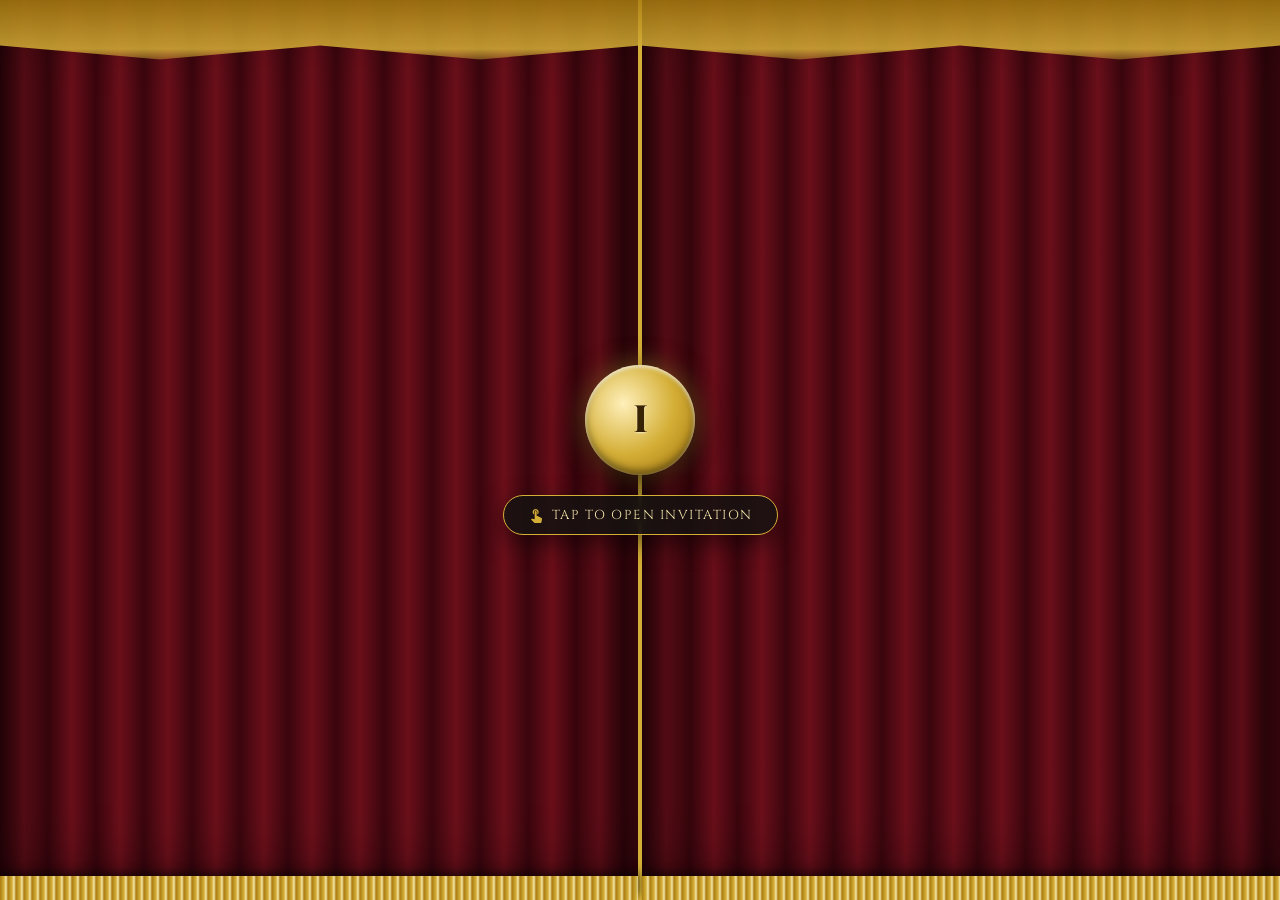
==== web/index.html @ 7debd79f "Add Firestore publishing layer and web viewer foundation" ====
<!DOCTYPE html>
<html lang="en">
<head>
  <meta charset="UTF-8">
  <meta name="viewport" content="width=device-width, initial-scale=1.0, maximum-scale=1.0, user-scalable=no">
  <title>Inviora — Digital Invitation</title>
  <meta name="description" content="View your personalized digital event invitation on Inviora.">
  <meta name="theme-color" content="#141211">

  <!-- Dynamic Base Href for GitHub Pages and Subfolder Support -->
  <script>
    (function() {
      var p = window.location.pathname;
      if (p.indexOf('/Inviora') !== -1) {
        document.write('<base href="/Inviora/">');
      } else if (p.indexOf('/web') !== -1) {
        document.write('<base href="/web/">');
      } else {
        document.write('<base href="./">');
      }
    })();
  </script>

  <link rel="stylesheet" href="styles.css">

  <!-- Firebase Web SDK (Compat - Client Read Only) -->
  <script src="https://www.gstatic.com/firebasejs/10.12.0/firebase-app-compat.js"></script>
  <script src="https://www.gstatic.com/firebasejs/10.12.0/firebase-firestore-compat.js"></script>
</head>
<body>

  <!-- Cinematic Curtain Reveal Overlay (anim_velvet_curtain) -->
  <div id="cinematicOverlay" class="cinematic-overlay">
    <div class="curtain-valance"></div>
    <div class="curtain-panel left">
      <div class="curtain-fringe"></div>
    </div>
    <div class="curtain-panel right">
      <div class="curtain-fringe"></div>
    </div>
    <div id="centerSealWrapper" class="center-seal-wrapper">
      <div class="golden-seal">
        <span id="sealMonogram" class="seal-monogram">I</span>
      </div>
      <div class="seal-prompt-pill">
        <svg class="touch-icon" viewBox="0 0 24 24">
          <path d="M9 11.24V7.5C9 6.12 10.12 5 11.5 5S14 6.12 14 7.5v3.74c1.21-.81 2-2.18 2-3.74C16 5.01 13.99 3 11.5 3S7 5.01 7 7.5c0 1.56.79 2.93 2 3.74zm9.84 4.63l-4.54-2.26c-.17-.07-.35-.11-.54-.11H13v-6c0-.83-.67-1.5-1.5-1.5S10 6.67 10 7.5v10.74l-3.44-.72c-.09-.02-.18-.03-.27-.03-.38 0-.73.16-.98.41l-.81.82 4.93 4.93c.36.36.86.56 1.37.56h7.49c.98 0 1.81-.71 1.97-1.68l.81-4.87c.05-.33-.03-.66-.23-.93z"/>
        </svg>
        <span>Tap to Open Invitation</span>
      </div>
    </div>
  </div>

  <div class="app-container">
    <!-- Brand Header -->
    <header class="brand-header">
      <svg class="brand-crest" viewBox="0 0 24 24" fill="none" stroke="currentColor">
        <path d="M12 2L15.09 8.26L22 9.27L17 14.14L18.18 21.02L12 17.77L5.82 21.02L7 14.14L2 9.27L8.91 8.26L12 2Z" fill="#D4AF37" stroke="#AA7C11" stroke-width="0.8"/>
      </svg>
      <span class="brand-title">Inviora</span>
    </header>

    <!-- State: Loading Screen -->
    <div id="loadingScreen" class="status-screen">
      <div class="spinner"></div>
      <div class="status-title">Preparing Your Invitation</div>
      <div class="status-message">Unfolding ceremony details and personalized RSVP...</div>
    </div>

    <!-- State: Error / Not Found Screen -->
    <div id="errorScreen" class="status-screen hidden">
      <svg class="status-icon" viewBox="0 0 24 24" fill="none" stroke="#D4AF37" stroke-width="1.6">
        <circle cx="12" cy="12" r="10"/>
        <line x1="12" y1="8" x2="12" y2="12"/>
        <line x1="12" y1="16" x2="12.01" y2="16"/>
      </svg>
      <div id="errorTitle" class="status-title">Invitation Not Found</div>
      <div id="errorMessage" class="status-message">
        We could not locate an invitation for this link. Please verify your invitation URL.
      </div>
    </div>

    <!-- State: Direct Root / Manual Code Entry Screen -->
    <div id="rootPromptScreen" class="status-screen hidden">
      <svg class="status-icon" viewBox="0 0 24 24" fill="none" stroke="#D4AF37" stroke-width="1.6">
        <path d="M4 4h16c1.1 0 2 .9 2 2v12c0 1.1-.9 2-2 2H4c-1.1 0-2-.9-2-2V6c0-1.1.9-2 2-2z"/>
        <polyline points="22,6 12,13 2,6"/>
      </svg>
      <div class="status-title">Digital Invitation Viewer</div>
      <div class="status-message">
        Please open your invitation link directly or enter your 6-character invitation code below:
      </div>
      <div class="token-input-group">
        <input id="manualTokenInput" type="text" class="token-input" placeholder="e.g. KzUSUB" maxlength="12">
        <button id="manualTokenSubmit" class="token-btn">Open</button>
      </div>
    </div>

    <!-- State: Active Invitation Stage -->
    <main id="invitationStage" class="invitation-stage hidden">
      <div class="card-wrapper">
        <div id="invitationCard" class="invitation-card">
          <!-- Background Artwork (SVG test image or public URL) -->
          <img id="cardArtwork" class="card-artwork" src="" alt="Invitation Artwork">

          <!-- Dynamic Proportional Text Layers -->
          <div id="cardLayers" class="card-layers-container"></div>

          <!-- Navigation Arrow Overlays -->
          <button id="cardPrevBtn" class="card-nav-arrow prev hidden" aria-label="Previous Ceremony">
            <svg viewBox="0 0 24 24" width="22" height="22" fill="currentColor">
              <path d="M15.41 7.41L14 6l-6 6 6 6 1.41-1.41L10.83 12z"/>
            </svg>
          </button>
          <button id="cardNextBtn" class="card-nav-arrow next hidden" aria-label="Next Ceremony">
            <svg viewBox="0 0 24 24" width="22" height="22" fill="currentColor">
              <path d="M10 6L8.59 7.41 13.17 12l-4.58 4.59L10 18l6-6z"/>
            </svg>
          </button>
        </div>
      </div>

      <!-- Ceremony Tabs & Counter -->
      <nav class="page-navigation-panel" aria-label="Ceremonies">
        <div id="pageCounter" class="page-counter-badge"></div>
        <div id="ceremonyTabs" class="ceremony-tabs"></div>
      </nav>

      <!-- Replay Reveal Action -->
      <div class="action-controls">
        <button id="replayExperienceBtn" class="action-btn">
          <svg viewBox="0 0 24 24" width="14" height="14" fill="currentColor">
            <path d="M17.65 6.35C16.2 4.9 14.21 4 12 4c-4.42 0-7.99 3.58-7.99 8s3.57 8 7.99 8c3.73 0 6.84-2.55 7.73-6h-2.08c-.82 2.33-3.04 4-5.65 4-3.31 0-6-2.69-6-6s2.69-6 6-6c1.66 0 3.14.69 4.22 1.78L13 11h7V4l-2.35 2.35z"/>
          </svg>
          <span>Replay Experience</span>
        </button>
      </div>

      <footer class="guest-footer">
        Powered by <a href="https://github.com/techdevelopers32/Inviora" target="_blank" rel="noopener">Inviora</a>
      </footer>
    </main>
  </div>

  <script src="app.js"></script>
</body>
</html>
---- web/styles.css ----
@import url('https://fonts.googleapis.com/css2?family=Amiri:ital,wght@0,400;0,700;1,400&family=Cinzel:wght@500;600;700;800&family=Cormorant+Garamond:ital,wght@0,400;0,500;0,600;0,700;1,400;1,600&family=Plus+Jakarta+Sans:wght@400;500;600;700&display=swap');

:root {
  --color-gold-primary: #D4AF37;
  --color-gold-dark: #AA7C11;
  --color-gold-light: #F3E5AB;
  --color-gold-border: rgba(212, 175, 55, 0.35);
  --color-velvet-crimson: #6B0F1A;
  --color-velvet-deep: #3A050D;
  --color-ivory-bg: #141211;
  --color-card-bg: #FCFBF7;
  --color-text-dark: #1E1A16;
  --color-text-muted: #5C544C;
  --color-text-light: #FAF8F5;
  --font-serif-display: 'Cinzel', 'Playfair Display', serif;
  --font-serif-body: 'Cormorant Garamond', Georgia, serif;
  --font-arabic: 'Amiri', 'Traditional Arabic', serif;
  --font-sans: 'Plus Jakarta Sans', -apple-system, BlinkMacSystemFont, 'Segoe UI', Roboto, sans-serif;
}

* {
  box-sizing: border-box;
  margin: 0;
  padding: 0;
  -webkit-tap-highlight-color: transparent;
}

html, body {
  width: 100%;
  min-height: 100%;
  background-color: var(--color-ivory-bg);
  background-image: 
    radial-gradient(circle at 50% 20%, rgba(212, 175, 55, 0.08) 0%, transparent 60%),
    radial-gradient(circle at 80% 80%, rgba(107, 15, 26, 0.15) 0%, transparent 50%),
    linear-gradient(180deg, #181513 0%, #0E0C0B 100%);
  color: var(--color-text-light);
  font-family: var(--font-sans);
  overflow-x: hidden;
}

/* App Viewport Container */
.app-container {
  display: flex;
  flex-direction: column;
  align-items: center;
  justify-content: flex-start;
  min-height: 100vh;
  padding: 16px 12px 32px 12px;
  position: relative;
}

/* Brand Header */
.brand-header {
  display: flex;
  align-items: center;
  justify-content: center;
  gap: 8px;
  padding: 12px 0 16px 0;
  opacity: 0.9;
}

.brand-crest {
  width: 22px;
  height: 22px;
}

.brand-title {
  font-family: var(--font-serif-display);
  font-size: 15px;
  letter-spacing: 3px;
  font-weight: 700;
  background: linear-gradient(135deg, var(--color-gold-light), var(--color-gold-primary), var(--color-gold-dark));
  -webkit-background-clip: text;
  -webkit-text-fill-color: transparent;
  text-transform: uppercase;
}

/* State Screens: Loading, Error, NotFound */
.status-screen {
  display: flex;
  flex-direction: column;
  align-items: center;
  justify-content: center;
  text-align: center;
  max-width: 360px;
  margin: auto;
  padding: 32px 24px;
  background: rgba(30, 26, 22, 0.85);
  border: 1px solid var(--color-gold-border);
  border-radius: 20px;
  backdrop-filter: blur(16px);
  -webkit-backdrop-filter: blur(16px);
  box-shadow: 0 20px 50px rgba(0, 0, 0, 0.6);
}

.status-screen.hidden {
  display: none !important;
}

.status-icon {
  width: 54px;
  height: 54px;
  margin-bottom: 20px;
}

.spinner {
  width: 48px;
  height: 48px;
  border: 3px solid rgba(212, 175, 55, 0.2);
  border-top-color: var(--color-gold-primary);
  border-radius: 50%;
  animation: spin 1s cubic-bezier(0.68, -0.55, 0.27, 1.55) infinite;
  margin-bottom: 20px;
}

@keyframes spin {
  to { transform: rotate(360deg); }
}

.status-title {
  font-family: var(--font-serif-display);
  font-size: 20px;
  color: var(--color-gold-light);
  margin-bottom: 12px;
  letter-spacing: 1px;
}

.status-message {
  font-size: 14px;
  line-height: 1.6;
  color: #C2B8AD;
}

/* Prompt Card for manual token entry if opened at root */
.token-input-group {
  display: flex;
  gap: 8px;
  margin-top: 20px;
  width: 100%;
}

.token-input {
  flex: 1;
  padding: 10px 14px;
  background: rgba(0, 0, 0, 0.4);
  border: 1px solid var(--color-gold-border);
  border-radius: 10px;
  color: #FFF;
  font-size: 15px;
  font-family: var(--font-sans);
  text-align: center;
  letter-spacing: 2px;
  text-transform: uppercase;
}

.token-btn {
  background: linear-gradient(135deg, var(--color-gold-primary), var(--color-gold-dark));
  color: #000;
  border: none;
  border-radius: 10px;
  padding: 10px 18px;
  font-weight: 700;
  font-size: 13px;
  cursor: pointer;
}

/* INVITATION STAGE */
.invitation-stage {
  display: flex;
  flex-direction: column;
  align-items: center;
  width: 100%;
  max-width: 440px;
  position: relative;
}

.invitation-stage.hidden {
  display: none !important;
}

/* Card Container with Portrait Luxury Aspect Ratio (0.68) */
.card-wrapper {
  width: 100%;
  position: relative;
  container-type: inline-size;
  padding: 4px;
}

.invitation-card {
  position: relative;
  width: 100%;
  aspect-ratio: 0.68;
  background: var(--color-card-bg);
  border-radius: 18px;
  overflow: hidden;
  box-shadow: 
    0 20px 48px rgba(0, 0, 0, 0.6),
    0 2px 6px rgba(0, 0, 0, 0.3),
    0 0 0 1px rgba(212, 175, 55, 0.4);
  transition: transform 0.35s ease, opacity 0.35s ease;
  user-select: none;
  -webkit-user-select: none;
  touch-action: pan-y;
}

/* Background Artwork */
.card-artwork {
  position: absolute;
  top: 0;
  left: 0;
  width: 100%;
  height: 100%;
  object-fit: cover;
  pointer-events: none;
  z-index: 1;
}

/* Layers Container */
.card-layers-container {
  position: absolute;
  top: 0;
  left: 0;
  width: 100%;
  height: 100%;
  pointer-events: none;
  z-index: 2;
}

/* Normalized Percentage-based Text Layer */
.text-layer {
  position: absolute;
  left: calc(var(--x-percent) * 100%);
  top: calc(var(--y-percent) * 100%);
  transform: translate(-50%, -50%);
  max-width: 88%;
  text-align: var(--text-align, center);
  color: var(--color, #1E1A16);
  font-family: var(--font-family, var(--font-sans));
  font-size: calc((var(--font-size-sp, 14) / 380) * 100cqw);
  font-weight: var(--font-weight, 500);
  font-style: var(--font-style, normal);
  line-height: 1.25;
  white-space: pre-wrap;
  word-break: break-word;
  padding: 2px 6px;
  text-shadow: var(--shadow, 1px 1px 4px rgba(255, 255, 255, 0.85));
}

/* Card Navigation Arrows (Side Overlays) */
.card-nav-arrow {
  position: absolute;
  top: 50%;
  transform: translateY(-50%);
  width: 40px;
  height: 40px;
  border-radius: 50%;
  background: rgba(20, 18, 17, 0.75);
  border: 1px solid var(--color-gold-border);
  color: var(--color-gold-light);
  display: flex;
  align-items: center;
  justify-content: center;
  cursor: pointer;
  z-index: 5;
  backdrop-filter: blur(8px);
  transition: all 0.2s ease;
  box-shadow: 0 4px 12px rgba(0, 0, 0, 0.4);
}

.card-nav-arrow:active {
  transform: translateY(-50%) scale(0.92);
}

.card-nav-arrow.prev {
  left: 12px;
}

.card-nav-arrow.next {
  right: 12px;
}

.card-nav-arrow.hidden {
  display: none !important;
}

/* Page Indicator & Ceremony Tabs */
.page-navigation-panel {
  display: flex;
  flex-direction: column;
  align-items: center;
  width: 100%;
  margin-top: 18px;
  gap: 12px;
}

.ceremony-tabs {
  display: flex;
  flex-wrap: wrap;
  align-items: center;
  justify-content: center;
  gap: 8px;
}

.ceremony-tab-btn {
  padding: 8px 16px;
  border-radius: 20px;
  border: 1px solid rgba(212, 175, 55, 0.3);
  background: rgba(30, 26, 22, 0.7);
  color: #C2B8AD;
  font-family: var(--font-serif-display);
  font-size: 12px;
  font-weight: 600;
  letter-spacing: 1px;
  text-transform: uppercase;
  cursor: pointer;
  transition: all 0.25s ease;
}

.ceremony-tab-btn.active {
  background: linear-gradient(135deg, rgba(212, 175, 55, 0.3), rgba(170, 124, 17, 0.2));
  border-color: var(--color-gold-primary);
  color: var(--color-gold-light);
  box-shadow: 0 0 14px rgba(212, 175, 55, 0.3);
}

.page-counter-badge {
  font-size: 11px;
  color: var(--color-gold-primary);
  letter-spacing: 1.5px;
  text-transform: uppercase;
  opacity: 0.85;
}

/* Floating Actions: Replay Experience */
.action-controls {
  display: flex;
  align-items: center;
  justify-content: center;
  gap: 12px;
  margin-top: 14px;
}

.action-btn {
  display: inline-flex;
  align-items: center;
  gap: 6px;
  padding: 8px 18px;
  border-radius: 24px;
  border: 1px solid var(--color-gold-border);
  background: rgba(30, 26, 22, 0.6);
  color: var(--color-gold-light);
  font-size: 12px;
  font-family: var(--font-serif-display);
  letter-spacing: 0.5px;
  cursor: pointer;
  backdrop-filter: blur(6px);
  transition: all 0.2s ease;
}

.action-btn:hover {
  border-color: var(--color-gold-primary);
  background: rgba(45, 38, 30, 0.8);
}

/* CINEMATIC REVEAL STAGE (Curtain Experience) */
.cinematic-overlay {
  position: fixed;
  top: 0;
  left: 0;
  width: 100vw;
  height: 100vh;
  z-index: 100;
  display: flex;
  align-items: center;
  justify-content: center;
  overflow: hidden;
  background: #0D0B0A;
  transition: opacity 0.8s ease, visibility 0.8s ease;
}

.cinematic-overlay.hidden {
  opacity: 0;
  visibility: hidden;
  pointer-events: none;
}

/* Velvet Curtains */
.curtain-panel {
  position: absolute;
  top: 0;
  width: 50vw;
  height: 100vh;
  background: 
    repeating-linear-gradient(
      90deg,
      var(--color-velvet-deep) 0px,
      var(--color-velvet-crimson) 24px,
      var(--color-velvet-deep) 48px
    );
  box-shadow: inset 0 0 80px rgba(0, 0, 0, 0.85);
  transition: transform 2.2s cubic-bezier(0.65, 0, 0.35, 1);
  z-index: 101;
}

.curtain-panel.left {
  left: 0;
  transform-origin: left top;
  border-right: 2px solid var(--color-gold-primary);
}

.curtain-panel.right {
  right: 0;
  transform-origin: right top;
  border-left: 2px solid var(--color-gold-primary);
}

/* Golden Valance (Curtain Top Arch) */
.curtain-valance {
  position: absolute;
  top: 0;
  left: 0;
  width: 100%;
  height: 70px;
  background: linear-gradient(180deg, var(--color-gold-dark) 0%, var(--color-gold-primary) 70%, transparent 100%);
  opacity: 0.85;
  z-index: 103;
  clip-path: polygon(
    0% 0%, 100% 0%, 100% 65%,
    87.5% 85%, 75% 65%, 62.5% 85%,
    50% 65%, 37.5% 85%, 25% 65%,
    12.5% 85%, 0% 65%
  );
  box-shadow: 0 8px 24px rgba(0, 0, 0, 0.6);
}

/* Bottom Gold Fringe */
.curtain-fringe {
  position: absolute;
  bottom: 0;
  left: 0;
  width: 100%;
  height: 24px;
  background: repeating-linear-gradient(
    90deg,
    var(--color-gold-dark) 0px,
    var(--color-gold-primary) 4px,
    var(--color-gold-light) 6px,
    var(--color-gold-dark) 8px
  );
  box-shadow: 0 -4px 10px rgba(0,0,0,0.5);
}

/* Parted Curtains State */
.cinematic-overlay.parted .curtain-panel.left {
  transform: translateX(-100%);
}

.cinematic-overlay.parted .curtain-panel.right {
  transform: translateX(100%);
}

/* Center Interactive Seal / Prompt */
.center-seal-wrapper {
  position: relative;
  z-index: 105;
  display: flex;
  flex-direction: column;
  align-items: center;
  cursor: pointer;
  transition: transform 0.4s ease, opacity 0.5s ease;
}

.cinematic-overlay.parted .center-seal-wrapper {
  transform: scale(1.4);
  opacity: 0;
  pointer-events: none;
}

.golden-seal {
  width: 110px;
  height: 110px;
  border-radius: 50%;
  background: radial-gradient(circle at 35% 35%, #FFF0BA, var(--color-gold-primary) 50%, var(--color-gold-dark) 90%);
  box-shadow: 
    0 12px 36px rgba(0, 0, 0, 0.7),
    0 0 24px rgba(212, 175, 55, 0.5),
    inset 0 2px 4px rgba(255, 255, 255, 0.8),
    inset 0 -4px 8px rgba(0, 0, 0, 0.5);
  display: flex;
  align-items: center;
  justify-content: center;
  position: relative;
  animation: pulse-seal 2.8s ease-in-out infinite;
}

@keyframes pulse-seal {
  0%, 100% {
    transform: scale(1);
    box-shadow: 0 12px 36px rgba(0, 0, 0, 0.7), 0 0 20px rgba(212, 175, 55, 0.4);
  }
  50% {
    transform: scale(1.05);
    box-shadow: 0 16px 44px rgba(0, 0, 0, 0.8), 0 0 32px rgba(212, 175, 55, 0.7);
  }
}

.seal-monogram {
  font-family: var(--font-serif-display);
  font-size: 38px;
  font-weight: 800;
  color: #382405;
  text-shadow: 0 1px 2px rgba(255, 255, 255, 0.6);
}

.seal-prompt-pill {
  margin-top: 20px;
  padding: 10px 24px;
  background: rgba(20, 18, 17, 0.85);
  border: 1px solid var(--color-gold-primary);
  border-radius: 24px;
  color: var(--color-gold-light);
  font-family: var(--font-serif-display);
  font-size: 13px;
  letter-spacing: 1.5px;
  text-transform: uppercase;
  backdrop-filter: blur(8px);
  box-shadow: 0 8px 24px rgba(0, 0, 0, 0.5);
  display: flex;
  align-items: center;
  gap: 8px;
}

.touch-icon {
  width: 16px;
  height: 16px;
  fill: var(--color-gold-primary);
}

/* Footer note */
.guest-footer {
  margin-top: 24px;
  text-align: center;
  font-size: 11px;
  color: #7A7268;
  letter-spacing: 1px;
}

.guest-footer a {
  color: var(--color-gold-primary);
  text-decoration: none;
}
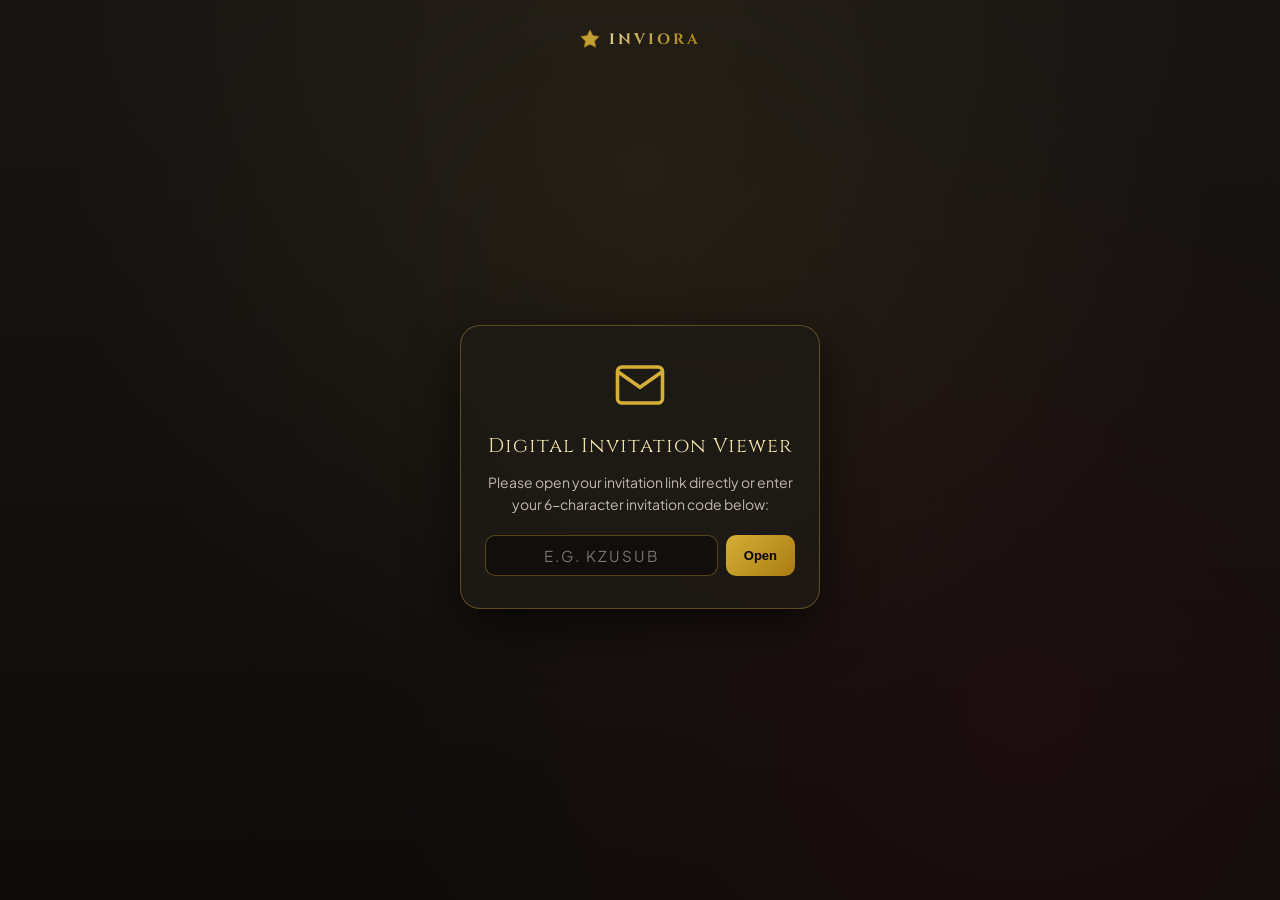
==== commit dd13a528: "refactor: optimize cinematic overlay initialization Prevent layout flashes by adding an `init-pendin" ====
--- a/web/index.html
+++ b/web/index.html
@@ -29,15 +29,32 @@
 </head>
 <body>
 
-  <!-- Cinematic Curtain Reveal Overlay (anim_velvet_curtain) -->
-  <div id="cinematicOverlay" class="cinematic-overlay">
+  <!-- Cinematic Reveal Overlay -->
+  <div id="cinematicOverlay" class="cinematic-overlay init-pending">
+    <div class="cinematic-glow-burst"></div>
     <div class="curtain-valance"></div>
     <div class="curtain-panel left">
+      <div class="door-frame"></div>
+      <div class="door-handle"></div>
       <div class="curtain-fringe"></div>
     </div>
     <div class="curtain-panel right">
+      <div class="door-frame"></div>
+      <div class="door-handle"></div>
       <div class="curtain-fringe"></div>
     </div>
+
+    <!-- Envelope Reveal Wrapper (family-envelope) -->
+    <div class="envelope-wrapper">
+      <div class="envelope-back"></div>
+      <div class="envelope-card-peek">
+        <div class="peek-ornament">✦</div>
+        <div class="peek-line"></div>
+      </div>
+      <div class="envelope-pocket"></div>
+      <div class="envelope-flap"></div>
+    </div>
+
     <div id="centerSealWrapper" class="center-seal-wrapper">
       <div class="golden-seal">
         <span id="sealMonogram" class="seal-monogram">I</span>
--- a/web/styles.css
+++ b/web/styles.css
@@ -362,7 +362,7 @@
   background: rgba(45, 38, 30, 0.8);
 }
 
-/* CINEMATIC REVEAL STAGE (Curtain Experience) */
+/* CINEMATIC REVEAL STAGE (Opening Experience) */
 .cinematic-overlay {
   position: fixed;
   top: 0;
@@ -375,21 +375,54 @@
   justify-content: center;
   overflow: hidden;
   background: #0D0B0A;
-  transition: opacity 0.8s ease, visibility 0.8s ease;
+}
+
+.cinematic-overlay.init-pending {
+  display: none !important;
 }
 
 .cinematic-overlay.hidden {
   opacity: 0;
   visibility: hidden;
   pointer-events: none;
-}
-
-/* Velvet Curtains */
+  transition: opacity 0.8s ease, visibility 0.8s ease;
+}
+
+/* Base Panel Elements (Hidden by default, enabled by specific families) */
+.door-frame,
+.door-handle,
+.cinematic-glow-burst,
+.envelope-wrapper,
+.curtain-valance,
+.curtain-fringe {
+  display: none;
+}
+
+/* --------------------------------------------------------------------------
+   Family 1: Imperial Velvet Curtain (Default / Fallback)
+   -------------------------------------------------------------------------- */
 .curtain-panel {
   position: absolute;
   top: 0;
   width: 50vw;
   height: 100vh;
+  z-index: 101;
+}
+
+.curtain-panel.left {
+  left: 0;
+  transform-origin: left top;
+  border-right: 2px solid var(--color-gold-primary);
+}
+
+.curtain-panel.right {
+  right: 0;
+  transform-origin: right top;
+  border-left: 2px solid var(--color-gold-primary);
+}
+
+/* Imperial Crimson Velvet (Family 1 Only) */
+.cinematic-overlay.family-curtain .curtain-panel {
   background: 
     repeating-linear-gradient(
       90deg,
@@ -399,19 +432,13 @@
     );
   box-shadow: inset 0 0 80px rgba(0, 0, 0, 0.85);
   transition: transform 2.2s cubic-bezier(0.65, 0, 0.35, 1);
-  z-index: 101;
-}
-
-.curtain-panel.left {
-  left: 0;
-  transform-origin: left top;
-  border-right: 2px solid var(--color-gold-primary);
-}
-
-.curtain-panel.right {
-  right: 0;
-  transform-origin: right top;
-  border-left: 2px solid var(--color-gold-primary);
+}
+
+.cinematic-overlay.family-curtain .curtain-valance,
+.cinematic-overlay.family-curtain .curtain-fringe,
+.cinematic-overlay.family-emerald .curtain-valance,
+.cinematic-overlay.family-emerald .curtain-fringe {
+  display: block;
 }
 
 /* Golden Valance (Curtain Top Arch) */
@@ -450,19 +477,390 @@
   box-shadow: 0 -4px 10px rgba(0,0,0,0.5);
 }
 
-/* Parted Curtains State */
+/* Default / Curtain Parted State */
 .cinematic-overlay.parted .curtain-panel.left {
   transform: translateX(-100%);
 }
 
 .cinematic-overlay.parted .curtain-panel.right {
   transform: translateX(100%);
+}
+
+/* --------------------------------------------------------------------------
+   Family 5: Deep Emerald Velvet Reveal (anim_emerald_velvet)
+   -------------------------------------------------------------------------- */
+.cinematic-overlay.family-emerald .curtain-panel {
+  background: repeating-linear-gradient(
+    90deg,
+    #052317 0px,
+    #093d27 18px,
+    #0d5236 24px,
+    #093d27 30px,
+    #052317 48px
+  );
+  box-shadow: inset 0 0 90px rgba(0, 0, 0, 0.92);
+}
+
+.cinematic-overlay.family-emerald.parted .curtain-panel.left {
+  transform: translateX(-100%);
+}
+
+.cinematic-overlay.family-emerald.parted .curtain-panel.right {
+  transform: translateX(100%);
+}
+
+/* --------------------------------------------------------------------------
+   Family 2: 3D Grand Palace Doors & Gates
+   (anim_palace_doors, anim_double_doors, anim_gilded_arch, anim_palace_fretwork,
+    anim_noir_gold_crest, anim_royal_frame)
+   -------------------------------------------------------------------------- */
+.cinematic-overlay.family-doors {
+  perspective: 1400px;
+  perspective-origin: center center;
+}
+
+.cinematic-overlay.family-doors .curtain-valance,
+.cinematic-overlay.family-doors .curtain-fringe {
+  display: none;
+}
+
+.cinematic-overlay.family-doors .curtain-panel {
+  background: linear-gradient(135deg, #181412 0%, #0d0b0a 50%, #151210 100%);
+  box-shadow: inset 0 0 70px rgba(0, 0, 0, 0.95);
+  transition: transform 2.4s cubic-bezier(0.22, 0.9, 0.28, 1), box-shadow 2.4s ease;
+  transform-style: preserve-3d;
+  will-change: transform;
+}
+
+.cinematic-overlay.family-doors .curtain-panel.left {
+  transform-origin: left center;
+  border-right: 2px solid var(--color-gold-primary);
+}
+
+.cinematic-overlay.family-doors .curtain-panel.right {
+  transform-origin: right center;
+  border-left: 2px solid var(--color-gold-primary);
+}
+
+.cinematic-overlay.family-doors .door-frame {
+  display: block;
+  position: absolute;
+  top: 5%;
+  bottom: 5%;
+  width: 82%;
+  border: 2px solid rgba(212, 175, 55, 0.45);
+  box-shadow: inset 0 0 24px rgba(0, 0, 0, 0.85), 0 0 16px rgba(212, 175, 55, 0.15);
+  background: rgba(255, 255, 255, 0.015);
+}
+
+.cinematic-overlay.family-doors .curtain-panel.left .door-frame {
+  right: 8%;
+}
+
+.cinematic-overlay.family-doors .curtain-panel.right .door-frame {
+  left: 8%;
+}
+
+.cinematic-overlay.family-doors .door-handle {
+  display: block;
+  position: absolute;
+  top: 50%;
+  transform: translateY(-50%);
+  width: 14px;
+  height: 105px;
+  border-radius: 7px;
+  background: linear-gradient(180deg, var(--color-gold-light) 0%, var(--color-gold-primary) 50%, var(--color-gold-dark) 100%);
+  box-shadow: 0 4px 18px rgba(0, 0, 0, 0.8), 0 0 12px rgba(212, 175, 55, 0.4);
+}
+
+.cinematic-overlay.family-doors .curtain-panel.left .door-handle {
+  right: 18px;
+}
+
+.cinematic-overlay.family-doors .curtain-panel.right .door-handle {
+  left: 18px;
+}
+
+.cinematic-overlay.family-doors.parted .curtain-panel.left {
+  transform: rotateY(-105deg);
+  box-shadow: 30px 0 70px rgba(0, 0, 0, 0.95);
+}
+
+.cinematic-overlay.family-doors.parted .curtain-panel.right {
+  transform: rotateY(105deg);
+  box-shadow: -30px 0 70px rgba(0, 0, 0, 0.95);
+}
+
+/* --------------------------------------------------------------------------
+   Family 3: Royal Wax Seal Envelope & Card Emerge
+   (anim_wax_envelope, anim_card_emerge, anim_ribbon_tie, anim_monogram_stamp,
+    anim_luxury_box)
+   -------------------------------------------------------------------------- */
+.cinematic-overlay.family-envelope .curtain-valance,
+.cinematic-overlay.family-envelope .curtain-fringe,
+.cinematic-overlay.family-envelope .door-frame,
+.cinematic-overlay.family-envelope .door-handle {
+  display: none;
+}
+
+.cinematic-overlay.family-envelope .curtain-panel {
+  background: #0d0b0a;
+  box-shadow: none;
+  transition: opacity 1.3s 0.6s ease;
+}
+
+.cinematic-overlay.family-envelope.parted .curtain-panel {
+  opacity: 0;
+  transform: none;
+}
+
+.cinematic-overlay.family-envelope .envelope-wrapper {
+  display: block;
+  position: absolute;
+  top: 50%;
+  left: 50%;
+  transform: translate(-50%, -50%);
+  width: min(88vw, 420px);
+  height: min(60vh, 280px);
+  perspective: 1200px;
+  z-index: 102;
+  transition: transform 1.2s 0.7s ease, opacity 0.8s 1.2s ease;
+}
+
+.cinematic-overlay.family-envelope .envelope-back {
+  position: absolute;
+  inset: 0;
+  background: linear-gradient(135deg, #201a18 0%, #151110 100%);
+  border: 1.5px solid var(--color-gold-primary);
+  border-radius: 8px;
+  box-shadow: 0 16px 48px rgba(0, 0, 0, 0.85), 0 0 28px rgba(212, 175, 55, 0.15);
+}
+
+.cinematic-overlay.family-envelope .envelope-card-peek {
+  position: absolute;
+  left: 6%;
+  right: 6%;
+  bottom: 6%;
+  height: 84%;
+  background: linear-gradient(180deg, #26201c 0%, #191513 100%);
+  border: 1.5px solid rgba(212, 175, 55, 0.55);
+  border-radius: 6px;
+  box-shadow: 0 4px 20px rgba(0, 0, 0, 0.6);
+  display: flex;
+  flex-direction: column;
+  align-items: center;
+  justify-content: flex-start;
+  padding-top: 18px;
+  transition: transform 1.3s 0.35s cubic-bezier(0.2, 0.85, 0.25, 1);
+  z-index: 103;
+}
+
+.cinematic-overlay.family-envelope .peek-ornament {
+  color: var(--color-gold-primary);
+  font-size: 16px;
+}
+
+.cinematic-overlay.family-envelope .peek-line {
+  width: 60px;
+  height: 1px;
+  background: linear-gradient(90deg, transparent, var(--color-gold-primary), transparent);
+  margin-top: 8px;
+}
+
+.cinematic-overlay.family-envelope .envelope-pocket {
+  position: absolute;
+  inset: 0;
+  background: linear-gradient(180deg, rgba(28, 23, 21, 0.96) 0%, rgba(18, 15, 14, 0.99) 100%);
+  clip-path: polygon(0% 0%, 50% 50%, 100% 0%, 100% 100%, 0% 100%);
+  border-radius: 8px;
+  border-bottom: 1.5px solid var(--color-gold-primary);
+  z-index: 104;
+  box-shadow: 0 8px 28px rgba(0, 0, 0, 0.7);
+}
+
+.cinematic-overlay.family-envelope .envelope-flap {
+  position: absolute;
+  top: 0;
+  left: 0;
+  width: 100%;
+  height: 52%;
+  background: linear-gradient(180deg, #2a231f 0%, #1d1816 100%);
+  clip-path: polygon(0% 0%, 50% 100%, 100% 0%);
+  border-top: 1.5px solid var(--color-gold-primary);
+  transform-origin: top center;
+  transition: transform 1.0s cubic-bezier(0.4, 0, 0.2, 1);
+  z-index: 105;
+  box-shadow: 0 10px 24px rgba(0, 0, 0, 0.6);
+}
+
+.cinematic-overlay.family-envelope.parted .envelope-flap {
+  transform: rotateX(180deg);
+}
+
+.cinematic-overlay.family-envelope.parted .envelope-card-peek {
+  transform: translateY(-90px) scale(1.04);
+}
+
+.cinematic-overlay.family-envelope.parted .envelope-wrapper {
+  opacity: 0;
+  transform: translate(-50%, -50%) scale(1.08);
+}
+
+/* --------------------------------------------------------------------------
+   Family 4: Champagne Silk & Couture Atelier Veil
+   (anim_champagne_silk, anim_couture_veil, anim_botanical_garland, anim_floral_bloom)
+   -------------------------------------------------------------------------- */
+.cinematic-overlay.family-silk .curtain-valance,
+.cinematic-overlay.family-silk .curtain-fringe,
+.cinematic-overlay.family-silk .door-frame,
+.cinematic-overlay.family-silk .door-handle {
+  display: none;
+}
+
+.cinematic-overlay.family-silk .curtain-panel {
+  background: linear-gradient(
+    135deg,
+    rgba(240, 226, 202, 0.94) 0%,
+    rgba(215, 190, 150, 0.90) 25%,
+    rgba(255, 248, 230, 0.96) 50%,
+    rgba(205, 175, 130, 0.88) 75%,
+    rgba(235, 220, 190, 0.94) 100%
+  );
+  backdrop-filter: blur(6px);
+  -webkit-backdrop-filter: blur(6px);
+  box-shadow: inset 0 0 60px rgba(180, 140, 70, 0.35);
+  transition: transform 2.3s cubic-bezier(0.25, 1, 0.35, 1), opacity 2.0s ease-out;
+  will-change: transform, opacity;
+}
+
+.cinematic-overlay.family-silk .curtain-panel.left {
+  left: 0;
+  border-right: 1.5px solid rgba(212, 175, 55, 0.6);
+}
+
+.cinematic-overlay.family-silk .curtain-panel.right {
+  right: 0;
+  border-left: 1.5px solid rgba(212, 175, 55, 0.6);
+}
+
+.cinematic-overlay.family-silk.parted .curtain-panel.left {
+  transform: translate(-100%, -20%) rotate(-4deg);
+  opacity: 0;
+}
+
+.cinematic-overlay.family-silk.parted .curtain-panel.right {
+  transform: translate(100%, -20%) rotate(4deg);
+  opacity: 0;
+}
+
+/* --------------------------------------------------------------------------
+   Family 6: Radiant Light, Celestial Starlight & Shimmer
+   (anim_celestial_starlight, anim_rose_gold_sparkle, anim_soft_glow,
+    anim_golden_light, anim_crystal_glass, anim_cinematic_shadow)
+   -------------------------------------------------------------------------- */
+.cinematic-overlay.family-glow .curtain-valance,
+.cinematic-overlay.family-glow .curtain-fringe,
+.cinematic-overlay.family-glow .door-frame,
+.cinematic-overlay.family-glow .door-handle {
+  display: none;
+}
+
+.cinematic-overlay.family-glow .curtain-panel {
+  background: radial-gradient(circle at center, #1c1715 0%, #0d0b0a 100%);
+  box-shadow: inset 0 0 80px rgba(0, 0, 0, 0.95);
+  transition: transform 2.0s cubic-bezier(0.2, 0.8, 0.25, 1), opacity 1.8s ease-out, filter 1.8s ease-out;
+}
+
+.cinematic-overlay.family-glow .curtain-panel.left {
+  border-right: 1px solid rgba(212, 175, 55, 0.3);
+}
+
+.cinematic-overlay.family-glow .curtain-panel.right {
+  border-left: 1px solid rgba(212, 175, 55, 0.3);
+}
+
+.cinematic-overlay.family-glow .cinematic-glow-burst {
+  display: block;
+  position: absolute;
+  top: 50%;
+  left: 50%;
+  transform: translate(-50%, -50%) scale(0.1);
+  width: 140px;
+  height: 140px;
+  border-radius: 50%;
+  background: radial-gradient(circle, rgba(255, 245, 200, 1) 0%, rgba(212, 175, 55, 0.7) 40%, rgba(212, 175, 55, 0) 70%);
+  opacity: 0;
+  pointer-events: none;
+  z-index: 104;
+  transition: transform 2.0s cubic-bezier(0.15, 0.9, 0.25, 1), opacity 2.0s ease-out;
+}
+
+.cinematic-overlay.family-glow.parted .cinematic-glow-burst {
+  transform: translate(-50%, -50%) scale(25);
+  opacity: 0.9;
+}
+
+.cinematic-overlay.family-glow.parted .curtain-panel.left {
+  transform: translateX(-40%) scale(1.05);
+  opacity: 0;
+  filter: blur(12px);
+}
+
+.cinematic-overlay.family-glow.parted .curtain-panel.right {
+  transform: translateX(40%) scale(1.05);
+  opacity: 0;
+  filter: blur(12px);
+}
+
+/* --------------------------------------------------------------------------
+   Family 7: 3D Handcrafted Paper & Folding Triptych
+   (anim_folding_triptych, anim_paper_unfold, anim_scroll_unroll, anim_origami_bloom)
+   -------------------------------------------------------------------------- */
+.cinematic-overlay.family-folding {
+  perspective: 1300px;
+  perspective-origin: center center;
+}
+
+.cinematic-overlay.family-folding .curtain-valance,
+.cinematic-overlay.family-folding .curtain-fringe,
+.cinematic-overlay.family-folding .door-frame,
+.cinematic-overlay.family-folding .door-handle {
+  display: none;
+}
+
+.cinematic-overlay.family-folding .curtain-panel {
+  background: linear-gradient(135deg, #1d1815 0%, #25201d 50%, #1a1614 100%);
+  border: 1px solid var(--color-gold-primary);
+  box-shadow: inset 0 0 40px rgba(0, 0, 0, 0.85);
+  transition: transform 2.2s cubic-bezier(0.2, 0.85, 0.25, 1), opacity 2.0s ease-in, box-shadow 2.2s ease;
+  transform-style: preserve-3d;
+  will-change: transform, opacity;
+}
+
+.cinematic-overlay.family-folding .curtain-panel.left {
+  transform-origin: left center;
+}
+
+.cinematic-overlay.family-folding .curtain-panel.right {
+  transform-origin: right center;
+}
+
+.cinematic-overlay.family-folding.parted .curtain-panel.left {
+  transform: rotateY(-115deg) scale(0.95);
+  opacity: 0;
+  box-shadow: 20px 0 50px rgba(0, 0, 0, 0.9);
+}
+
+.cinematic-overlay.family-folding.parted .curtain-panel.right {
+  transform: rotateY(115deg) scale(0.95);
+  opacity: 0;
+  box-shadow: -20px 0 50px rgba(0, 0, 0, 0.9);
 }
 
 /* Center Interactive Seal / Prompt */
 .center-seal-wrapper {
   position: relative;
-  z-index: 105;
+  z-index: 106;
   display: flex;
   flex-direction: column;
   align-items: center;
